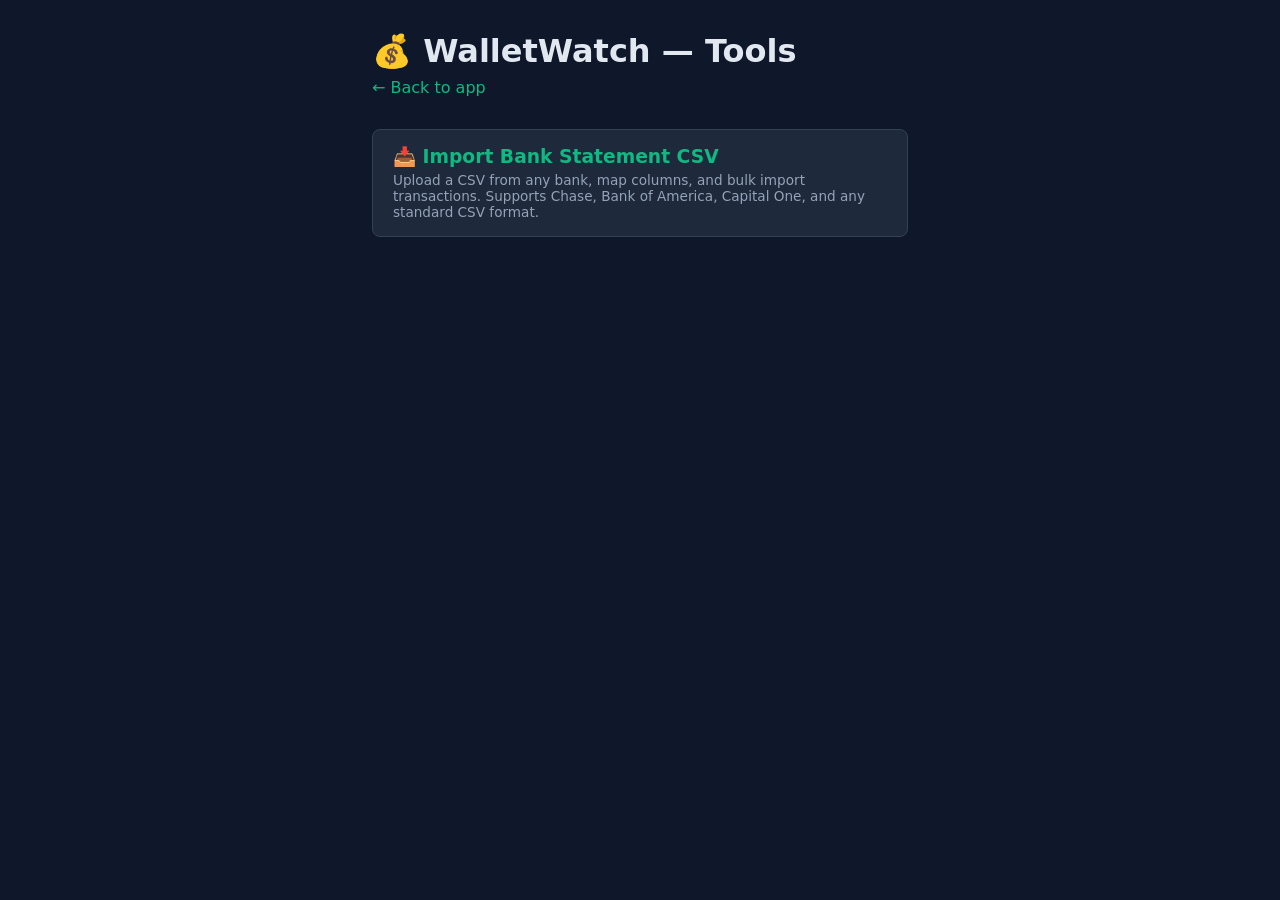
==== helpers/index.html @ 44b61393 "Initial commit: WalletWatch family budget tracker" ====
<!DOCTYPE html>
<html lang="en">
<head>
    <meta charset="UTF-8">
    <meta name="viewport" content="width=device-width, initial-scale=1.0">
    <title>WalletWatch — Tools</title>
    <style>
        * { box-sizing: border-box; margin: 0; padding: 0; }
        body { font-family: 'Inter', system-ui, sans-serif; background: #0f172a; color: #e2e8f0; padding: 2rem; max-width: 600px; margin: 0 auto; }
        h1 { margin-bottom: 0.5rem; }
        .subtitle { color: #94a3b8; margin-bottom: 2rem; }
        a { color: #10b981; text-decoration: none; }
        a:hover { text-decoration: underline; }
        .tool-list { display: flex; flex-direction: column; gap: 0.75rem; }
        .tool-item { background: #1e293b; border: 1px solid #334155; border-radius: 8px; padding: 1rem 1.25rem; }
        .tool-item h3 { margin-bottom: 0.25rem; }
        .tool-item p { font-size: 0.85rem; color: #94a3b8; }
    </style>
</head>
<body>
    <h1>💰 WalletWatch — Tools</h1>
    <p class="subtitle"><a href="index.html">← Back to app</a></p>
    <div class="tool-list">
        <div class="tool-item">
            <h3><a href="../import-csv.html">📥 Import Bank Statement CSV</a></h3>
            <p>Upload a CSV from any bank, map columns, and bulk import transactions. Supports Chase, Bank of America, Capital One, and any standard CSV format.</p>
        </div>
    </div>
</body>
</html>
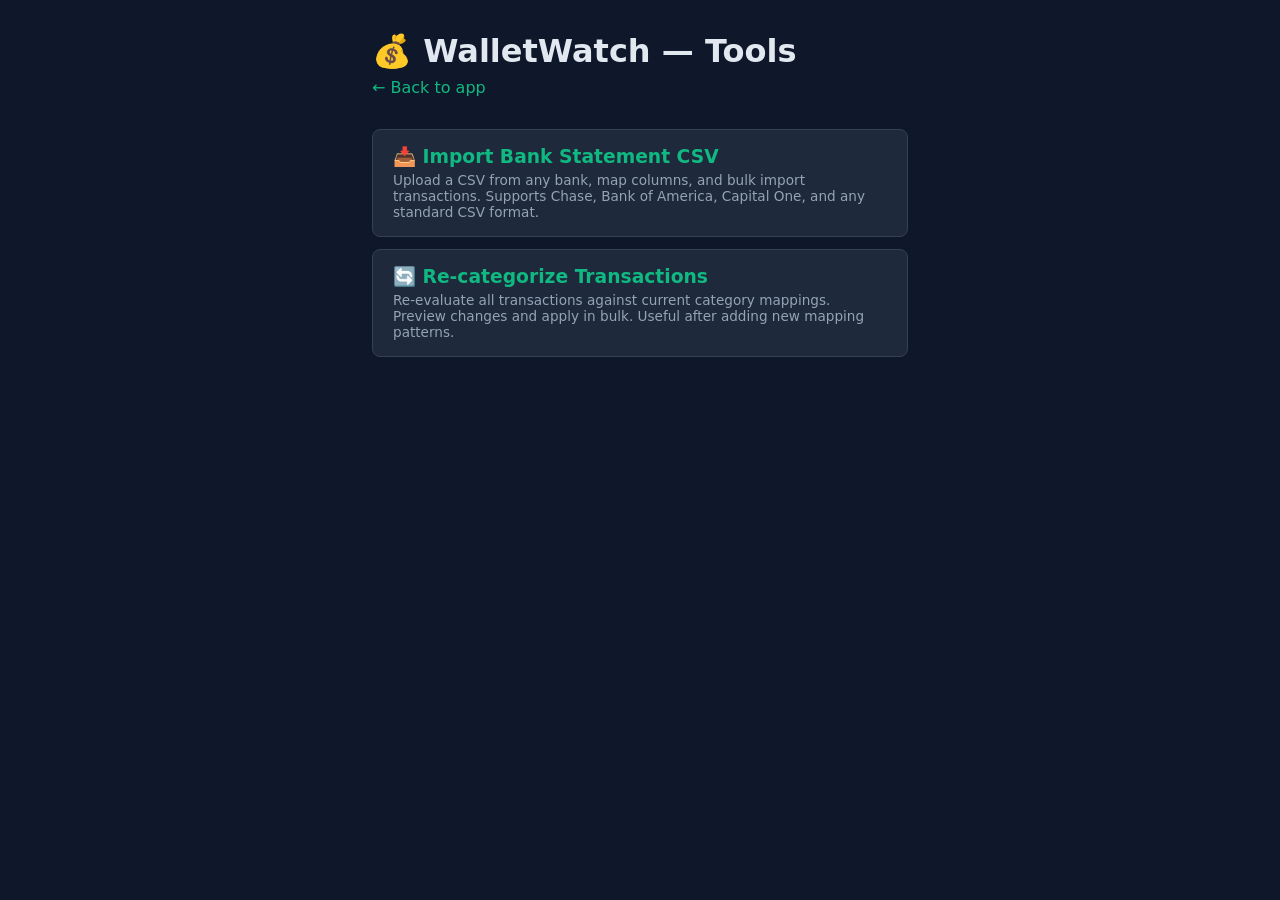
==== commit d5b9e14b: "Add recategorize helper: bulk re-evaluate transactions against current mappings" ====
--- a/helpers/index.html
+++ b/helpers/index.html
@@ -25,6 +25,10 @@
             <h3><a href="../import-csv.html">📥 Import Bank Statement CSV</a></h3>
             <p>Upload a CSV from any bank, map columns, and bulk import transactions. Supports Chase, Bank of America, Capital One, and any standard CSV format.</p>
         </div>
+        <div class="tool-item">
+            <h3><a href="../recategorize.html">🔄 Re-categorize Transactions</a></h3>
+            <p>Re-evaluate all transactions against current category mappings. Preview changes and apply in bulk. Useful after adding new mapping patterns.</p>
+        </div>
     </div>
 </body>
 </html>
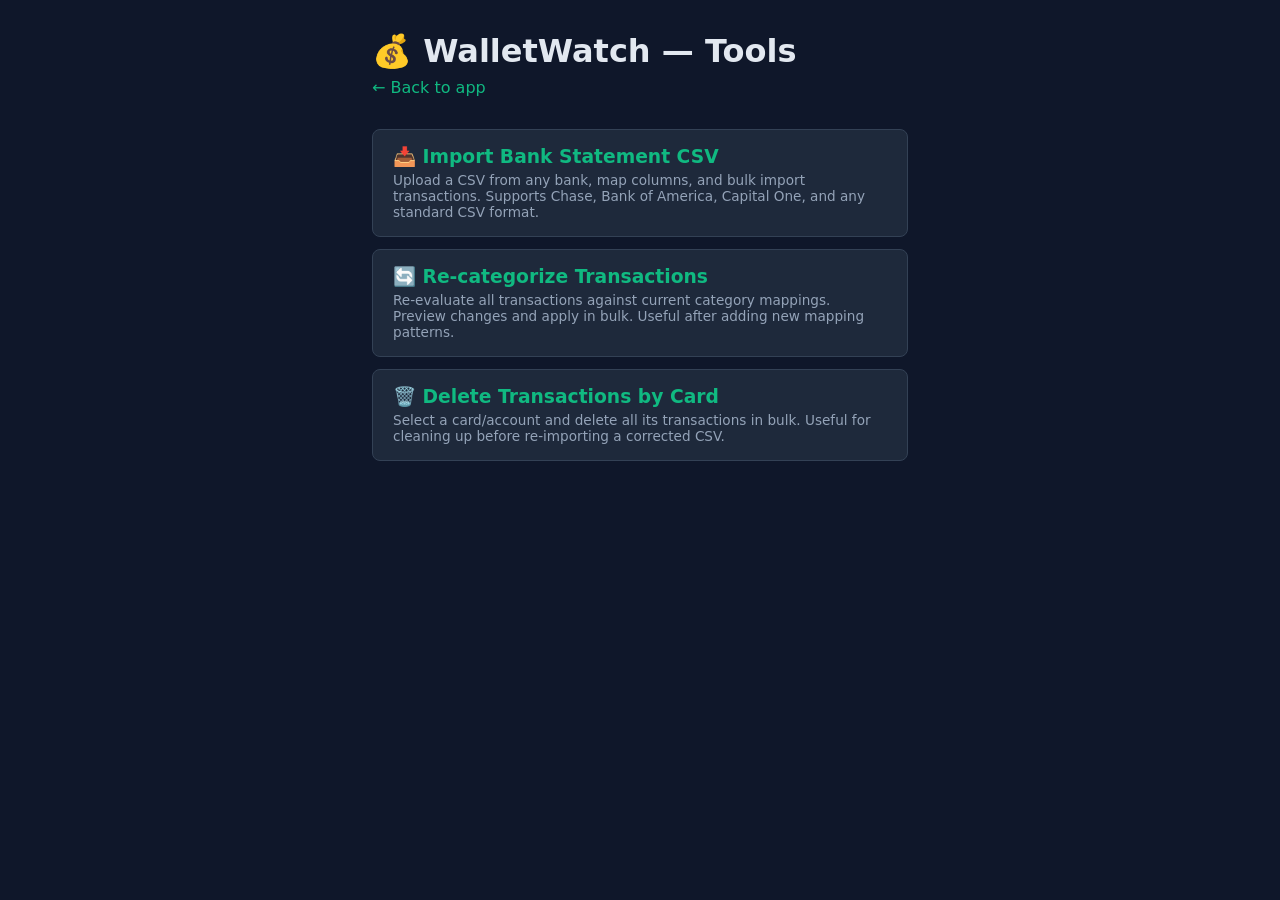
==== commit 2be1414a: "Add delete-by-card helper, update README and DESIGN.md" ====
--- a/helpers/index.html
+++ b/helpers/index.html
@@ -29,6 +29,10 @@
             <h3><a href="../recategorize.html">🔄 Re-categorize Transactions</a></h3>
             <p>Re-evaluate all transactions against current category mappings. Preview changes and apply in bulk. Useful after adding new mapping patterns.</p>
         </div>
+        <div class="tool-item">
+            <h3><a href="../delete-by-card.html">🗑️ Delete Transactions by Card</a></h3>
+            <p>Select a card/account and delete all its transactions in bulk. Useful for cleaning up before re-importing a corrected CSV.</p>
+        </div>
     </div>
 </body>
 </html>
